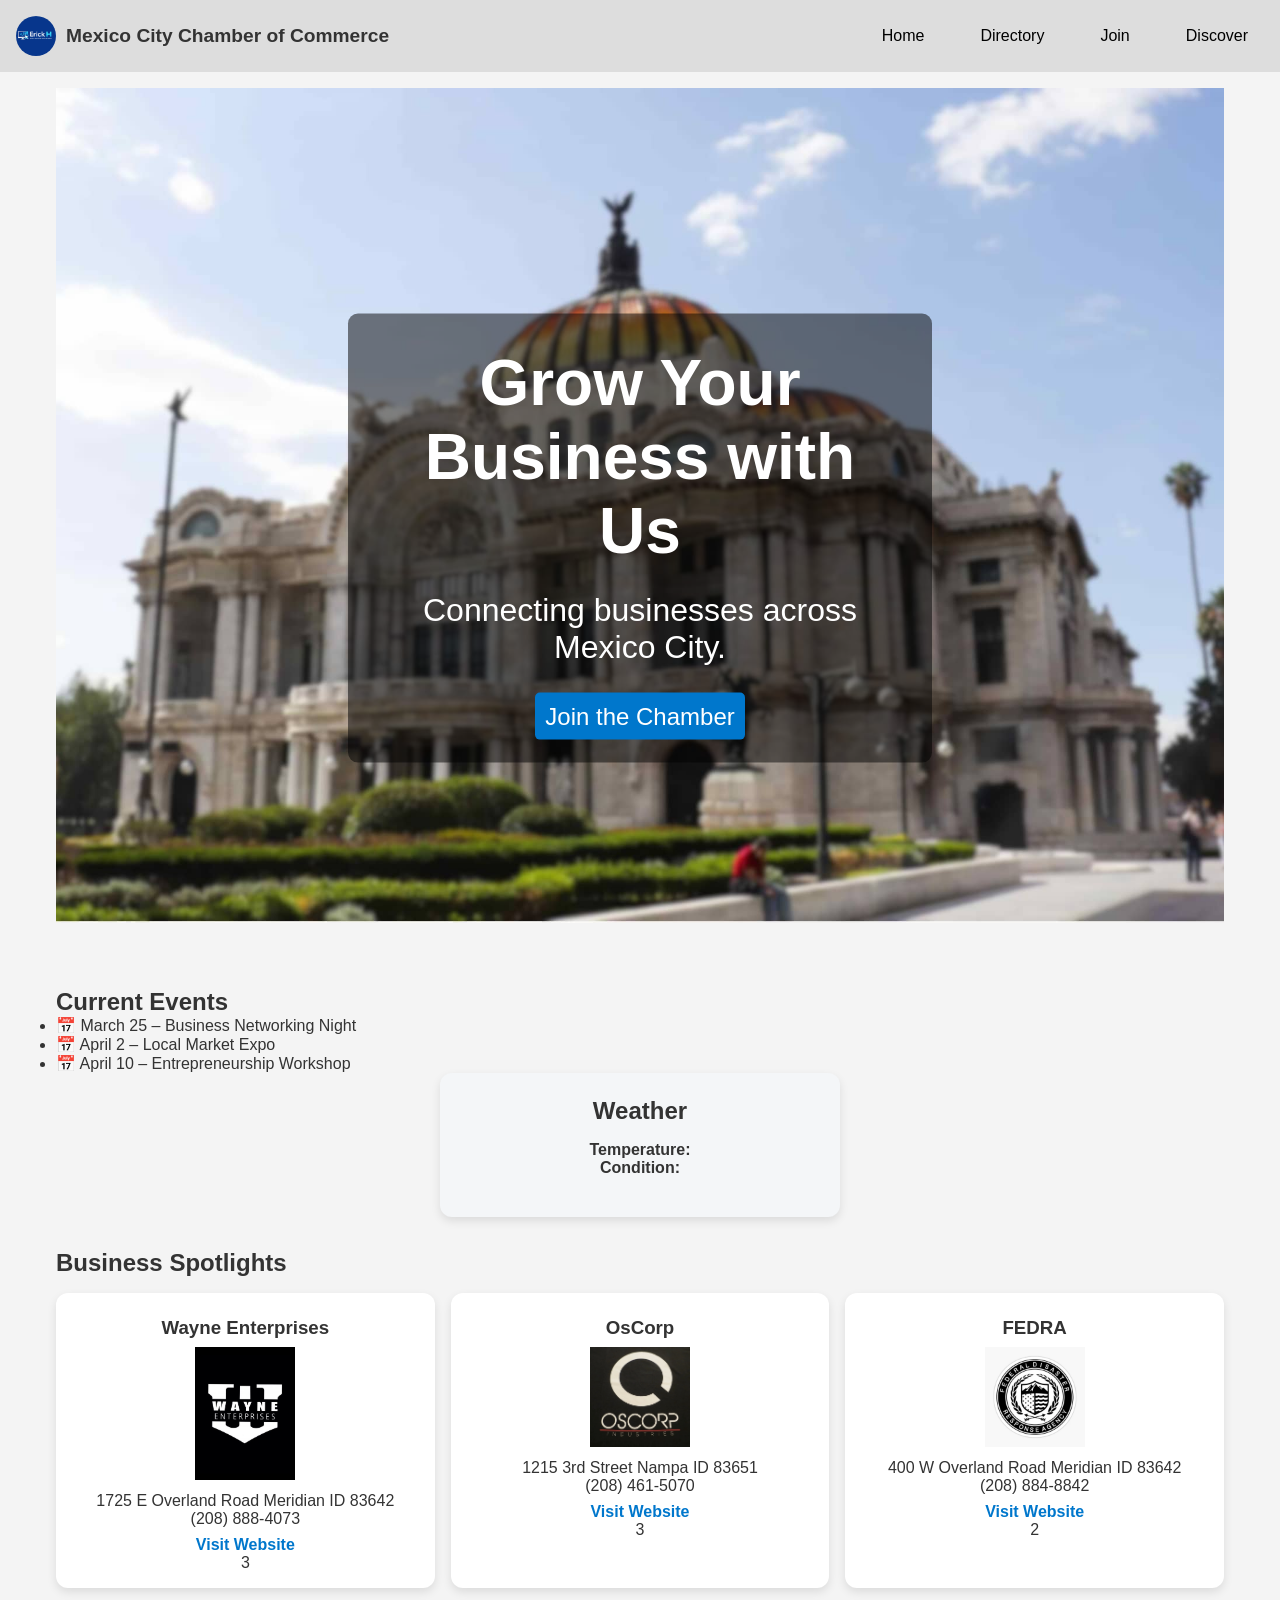
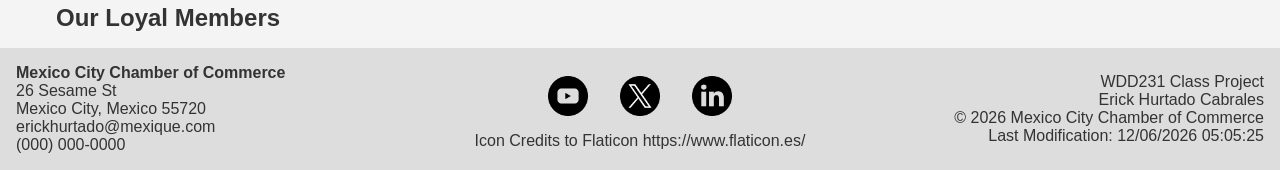
==== chamber/index.html @ 47e3b7cc "Index" ====
<!DOCTYPE html>
    <html lang="en-US">

    <head>
        <link rel="stylesheet" href="styles/styles.css">
        <link rel="stylesheet" href="styles/styles_large.css">
        <meta charset="utf-8">
        <meta name="viewport" content="width=device-width, initial-scale=1.0">
        <title>WDD 231 – Chamber of Commerce Home Page – Erick Hurtado Cabrales</title>
        <link rel="icon" href="images/favicon.ico">
        <meta name="description" content="WDD 231 – Chamber of Commerce Home Page – Erick Hurtado Cabrales">
        <meta name="author" content="Erick Hurtado">
        <meta property="og:title" content="WDD 231">
        <meta property="og:description" content="Welcome to the Chamber of Commerce Home Page, made by Erick Hurtado.">
        <meta property="og:url" content="https://erickhurtad0.github.io/wdd231/chamber/index.html">
        <meta property="og:locale" content="en_US">
        <meta property="og:image" content="https://erickhurtad0.github.io/wdd231/chamber/images/logo.png">
        <meta property="og:image:width" content="1920">
        <meta property="og:image:height" content="1280">
        <meta property="og:type" content="website">
        <meta property="og:site_name" content="Chamber of Commerce Home Page">
        <link rel="preconnect" href="https://fonts.googleapis.com">
        <link rel="preconnect" href="https://fonts.gstatic.com" crossorigin>
        <link href="https://fonts.googleapis.com/css2?family=Merriweather:ital,opsz,wght@0,18..144,300..900;1,18..144,300..900&family=Roboto+Slab:wght@100..900&display=swap" rel="stylesheet">
        <script src="scripts/scripts_index.js" defer></script>
    </head>

        <body>
            <header>

                <div class="logo-area">
                <img src="images/logo.png" alt="Chamber Logo">
                <h1>Mexico City Chamber of Commerce</h1>
                </div>

                <div class="nav-controls">
                <button id="menuButton">☰</button>
                </div>

                <nav id="primaryNav">
                <ul>
                <li><a href="index.html">Home</a></li>
                <li><a href="directory.html">Directory</a></li>
                <li><a href="#">Join</a></li>
                <li><a href="#">Discover</a></li>
                </ul>
                </nav>

            </header>

            <main>

                <section class="hero">
                    <img src="images/hero.jpg" alt="Mexico City Business District">
                    <div class="hero-text">
                        <h2>Grow Your Business with Us</h2>
                        <p>Connecting businesses across Mexico City.</p>
                        <a href="#" class="cta-button">Join the Chamber</a>
                    </div>
                </section>

                <div class="home-grid">

                    <section class="events">
                        <h2>Current Events</h2>
                        <ul>
                            <li>📅 March 25 – Business Networking Night</li>
                            <li>📅 April 2 – Local Market Expo</li>
                            <li>📅 April 10 – Entrepreneurship Workshop</li>
                        </ul>
                    </section>

                    <section class="weather">
                        <h2>Weather</h2>
                        <p><strong>Temperature:</strong> <span id="current-temp"></span></p>
                        <p><strong>Condition:</strong> <span id="weather-desc"></span></p>
                        <div id="forecast"></div>
                    </section>

                </div>

                <section class="spotlights">
                    <h2>Business Spotlights</h2>
                    <div id="spotlight-container"></div>
                </section>

                <section class="members-section">
                    <h2>Our Loyal Members</h2>
                    <div id="members"></div>
                </section>

            </main>

            <footer>

                <div class="footer-left">
                    <p><strong>Mexico City Chamber of Commerce</strong></p>
                    <p>26 Sesame St</p>
                    <p>Mexico City, Mexico 55720</p>
                    <p>erickhurtado@mexique.com</p>
                    <p>(000) 000-0000</p>
                </div>

                <div class="footer-social">

                    <div class="social-icons">
                        <img src="images/youtube.png" alt="YouTube">
                        <img src="images/xtwitter.png" alt="X">
                        <img src="images/linkedin.png" alt="LinkedIn">
                    </div>

                    <p>Icon Credits to Flaticon https://www.flaticon.es/</p>
                </div>

                <div class="footer-right">
                    <p>WDD231 Class Project</p>
                    <p>Erick Hurtado Cabrales</p>
                    <p>© 2026 Mexico City Chamber of Commerce</p>
                    <p>Last Modification: <span id="lastModified"></span></p>
                </div>

            </footer>
        </body>

    </html>
---- chamber/styles/styles.css ----
*{
margin:0;
padding:0;
box-sizing:border-box;
}

body{
font-family:Roboto, sans-serif;
background:#f4f4f4;
color:#333;
margin: 0;
}

main {
  max-width: 1200px;
  margin: 0 auto;
  padding: 1rem;
}


header{
display:flex;
flex-wrap:wrap;
align-items:center;
justify-content:space-between;
padding:1rem;
background:#ddd;
}

.logo-area{
display:flex;
align-items:center;
gap:10px;
}

.logo-area img{
width:40px;
border-radius: 50%;
}

.logo-area h1{
font-size:1.2rem;
}

#primaryNav{
display:none;
width:100%;
}

#primaryNav.open{
display:block;
}

#primaryNav ul{
list-style:none;
}

#primaryNav a{
display:block;
padding:.75rem;
text-decoration:none;
color:#000;
}

#primaryNav a:hover{
background:#bbb;
}

.nav-controls{
display:flex;
gap:.5rem;
}

#menuButton{
font-size:1.5rem;
background:none;
border:none;
cursor:pointer;
}

#darkMode{
font-size:1.2rem;
background:none;
border:none;
cursor:pointer;
}

.directory-buttons{
margin:1rem 0;
}

.directory-buttons button{
padding:.5rem 1rem;
font-size:1.2rem;
cursor:pointer;
}

#members.grid{
display:grid;
grid-template-columns:repeat(auto-fit,minmax(250px,1fr));
gap:1rem;
}

.member-card{
background:white;
padding:1rem;
text-align:center;
border-radius:6px;
box-shadow:0 2px 6px rgba(0,0,0,.2);
}

.member-card img{
width:170px;
height:auto;
}


#members.list{
display:block;
}

#members.list .member-card{
display:grid;
grid-template-columns:2fr 3fr 2fr 3fr;
gap:1rem;
text-align:left;
margin-bottom:.5rem;
box-shadow:none;
border-bottom:1px solid #ccc;
}


footer{
background:#ddd;
padding:1rem;

display:grid;
gap:1rem;
text-align:center;
}

.footer-social img{
width:40px;
margin:.5rem;
}




.hero {
    position: relative;
    height: 100vh;
    overflow: hidden;
}

.hero img {
    width: 100%;
}

.hero-text {
    position: absolute;
    top: 50%;
    left: 50%;
    transform: translate(-50%, -50%);

    color: white;
    text-align: center;

    background: rgba(0, 0, 0, 0.5); 
    padding: 2rem;
    border-radius: 10px;
}

.hero-text h2 {
  padding-bottom: 1.5rem;
  font-size: 4rem;
}

.hero-text p {
  padding-bottom: 2.3rem;
  font-size: 2rem;
}

.hero-text a {
  font-size: 1.5rem;
}

.cta-button {
    background: #0077cc;
    color: white;
    padding: 10px;
    text-decoration: none;
    border-radius: 5px;
}


.weather {
    background: #f4f6f8;
    padding: 1.5rem;
    border-radius: 12px;
    text-align: center;
    box-shadow: 0 4px 10px rgba(0,0,0,0.1);
}

.weather h2 {
    margin-bottom: 1rem;
}

#current-temp {
    display: block;
    font-size: 2.5rem;
    font-weight: bold;
    color: #0077cc;
}

#weather-desc {
    display: block;
    font-size: 1.2rem;
    text-transform: capitalize;
    margin-bottom: 1rem;
}

#forecast {
    display: grid;
    grid-template-columns: repeat(3, 1fr);
    gap: 0.5rem;
    margin-top: 1rem;
}

#forecast p {
    background: white;
    padding: 0.5rem;
    border-radius: 8px;
    font-weight: bold;
    box-shadow: 0 2px 5px rgba(0,0,0,0.1);
}

.spotlights {
    margin-top: 2rem;
    padding-bottom: 1rem;
}

.spotlights h2 {
    padding-bottom: 1rem;
}

#spotlight-container {
    display: grid;
    gap: 1rem;
}

.spotlight-card {
    background: white;
    padding: 1rem;
    border-radius: 12px;
    text-align: center;
    box-shadow: 0 4px 10px rgba(0,0,0,0.1);
    transition: transform 0.2s ease;
}

.spotlight-card:hover {
    transform: scale(1.03);
}

.spotlight-card img {
    width: 100px;
    height: auto;
    margin-bottom: 0.5rem;
}

.spotlight-card h3 {
    margin: 0.5rem 0;
}

.spotlight-card a {
    display: inline-block;
    margin-top: 0.5rem;
    color: #0077cc;
    font-weight: bold;
    text-decoration: none;
}

.spotlight-card a:hover {
    text-decoration: underline;
}
---- chamber/styles/styles_large.css ----
@media (min-width: 768px) {

header{
display:flex;
align-items:center;
justify-content:space-between;
}

#menuButton{
display:none;
}

#primaryNav{
display:block;
width:auto;
}

#primaryNav ul{
display:flex;
gap:1.5rem;
align-items:center;
}

#primaryNav a{
padding:0.5rem 1rem;
font-weight:500;
}

footer{
grid-template-columns: 1fr auto 1fr;
align-items:center;
text-align:left;
}

.footer-social{
text-align:center;
}

.social-icons{
display:flex;
justify-content:center;
gap:1rem;
margin-bottom:.5rem;
}

.footer-right{
text-align:right;
}

main {
        grid-template-columns: 2fr 1fr;
    }

.hero {
    grid-column: 1 / -1;
}

.spotlights {
    grid-column: 1 / -1;
    grid-template-columns: repeat(3, 1fr);
}

#spotlight-container {
        grid-template-columns: repeat(3, 1fr);
    }

.weather {
    max-width: 400px;
    margin: auto;
}

}
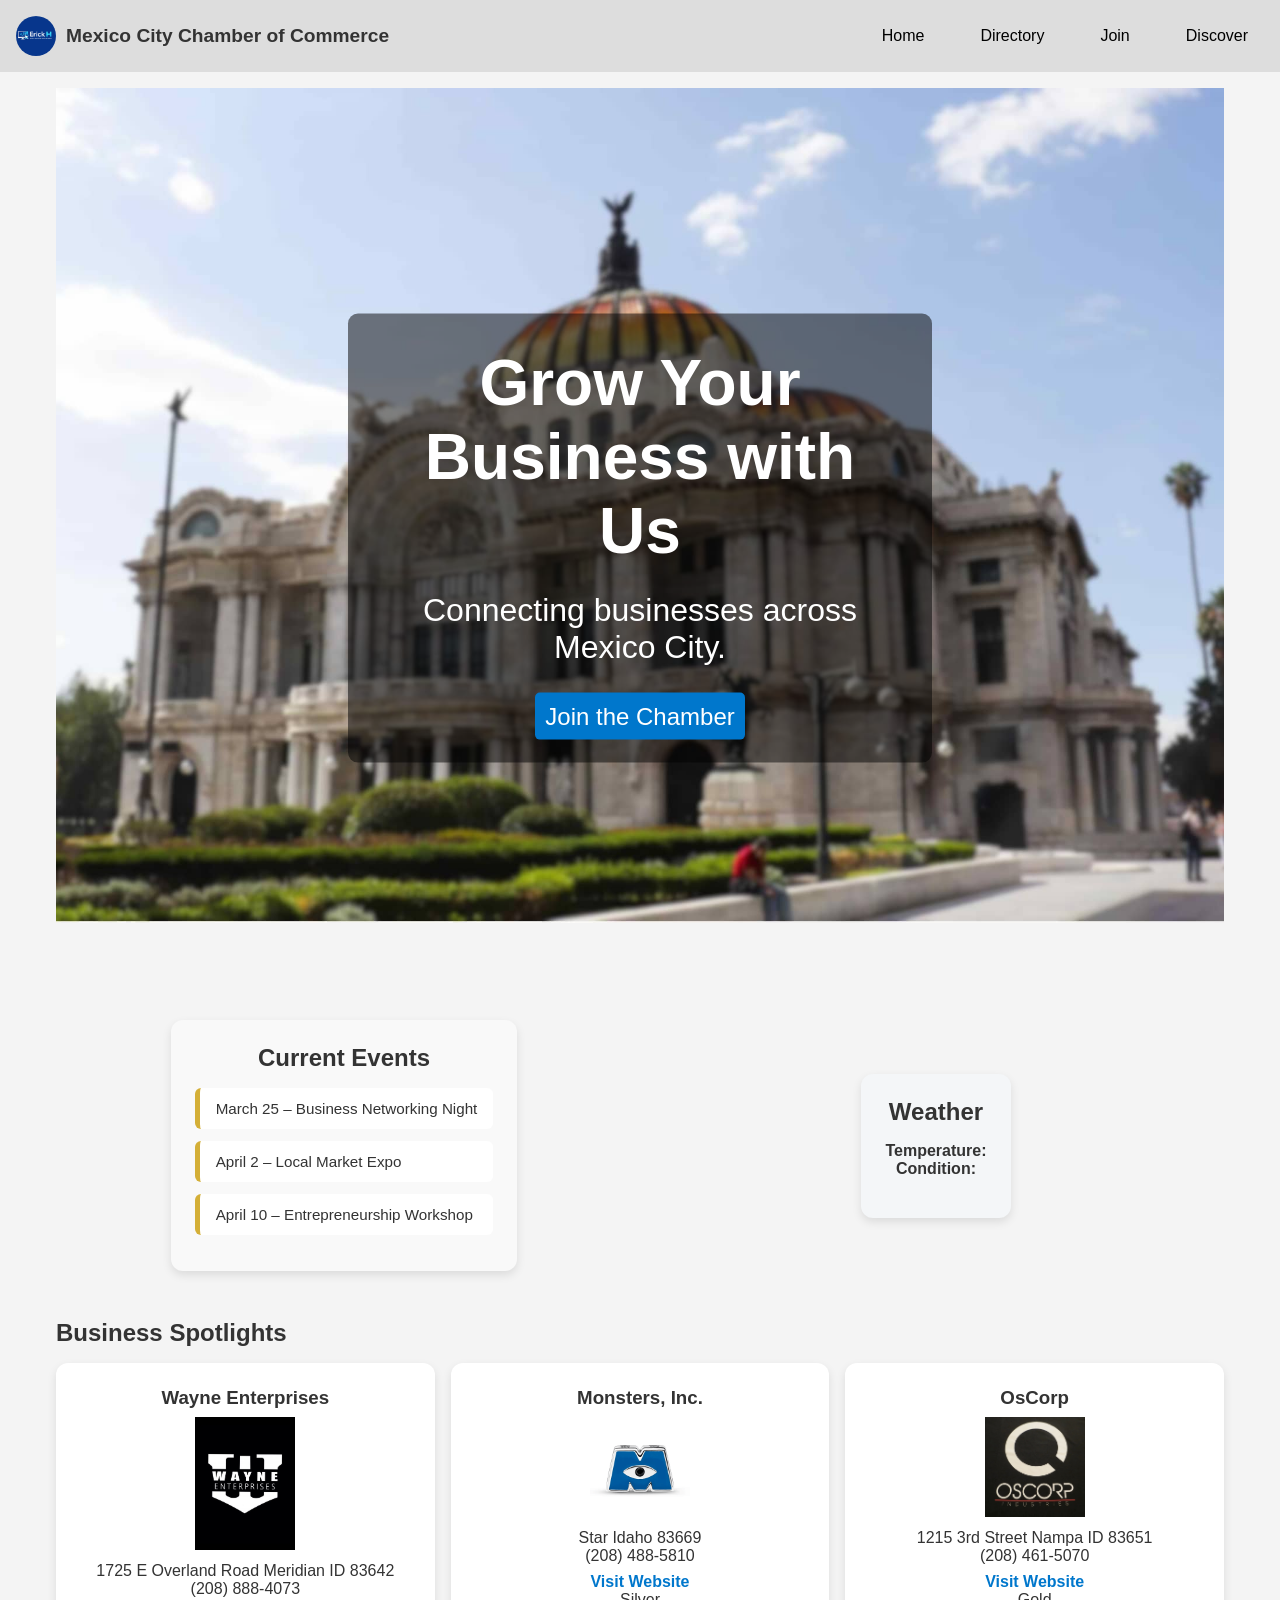
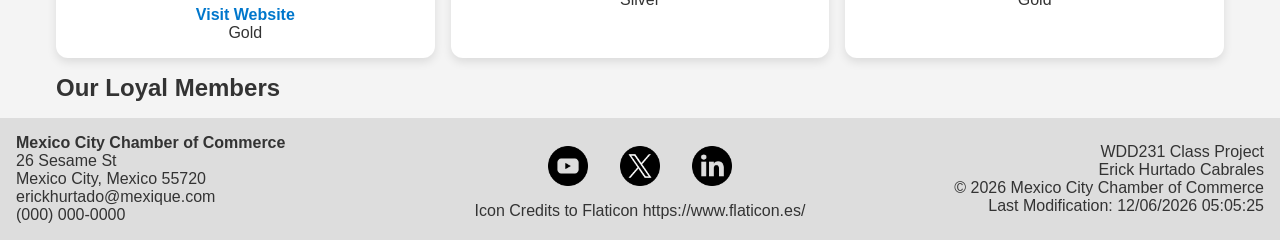
==== commit b4c77f35: "index2" ====
--- a/chamber/index.html
+++ b/chamber/index.html
@@ -64,9 +64,9 @@
                     <section class="events">
                         <h2>Current Events</h2>
                         <ul>
-                            <li>📅 March 25 – Business Networking Night</li>
-                            <li>📅 April 2 – Local Market Expo</li>
-                            <li>📅 April 10 – Entrepreneurship Workshop</li>
+                            <li> March 25 – Business Networking Night</li>
+                            <li> April 2 – Local Market Expo</li>
+                            <li> April 10 – Entrepreneurship Workshop</li>
                         </ul>
                     </section>
 
--- a/chamber/styles/styles.css
+++ b/chamber/styles/styles.css
@@ -282,4 +282,48 @@
 
 .spotlight-card a:hover {
     text-decoration: underline;
+}
+
+.events {
+  background-color: #f9f9f9;
+  padding: 1.5rem;
+  border-radius: 12px;
+  max-width: 400px;
+  margin: 1rem auto;
+  box-shadow: 0 4px 10px rgba(0, 0, 0, 0.1);
+}
+
+.events h2 {
+  margin-bottom: 1rem;
+  font-size: 1.5rem;
+  color: #333;
+  text-align: center;
+}
+
+.events ul {
+  list-style: none;
+  padding: 0;
+}
+
+.events li {
+  background: white;
+  margin-bottom: 0.75rem;
+  padding: 0.75rem 1rem;
+  border-left: 5px solid #D4AF37; 
+  border-radius: 6px;
+  font-size: 0.95rem;
+  transition: transform 0.2s ease, box-shadow 0.2s ease;
+}
+
+.events li:hover {
+  transform: translateX(5px);
+  box-shadow: 0 3px 8px rgba(0,0,0,0.1);
+}
+
+.home-grid {
+  display: grid;
+  grid-template-columns: 1fr 1fr;
+  gap: 1rem;
+  align-items: start;
+  padding-top: 1rem;
 }
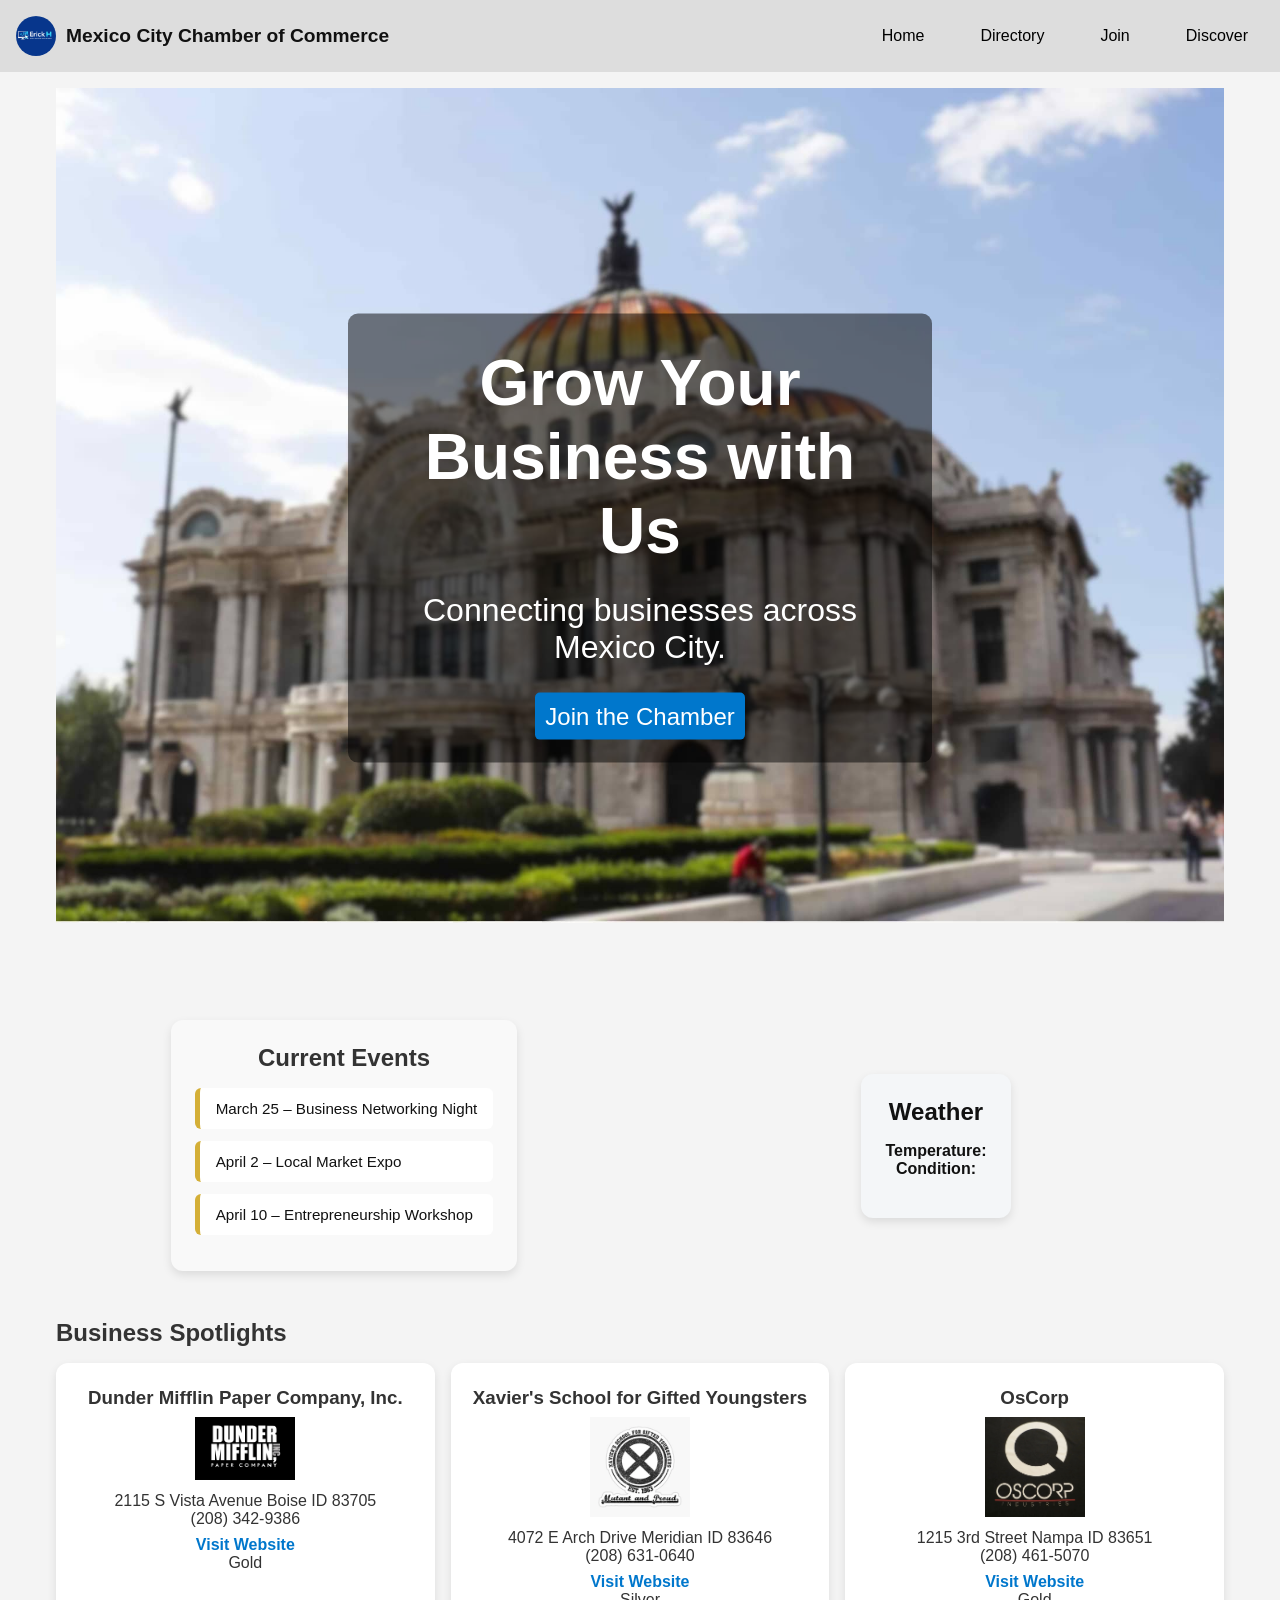
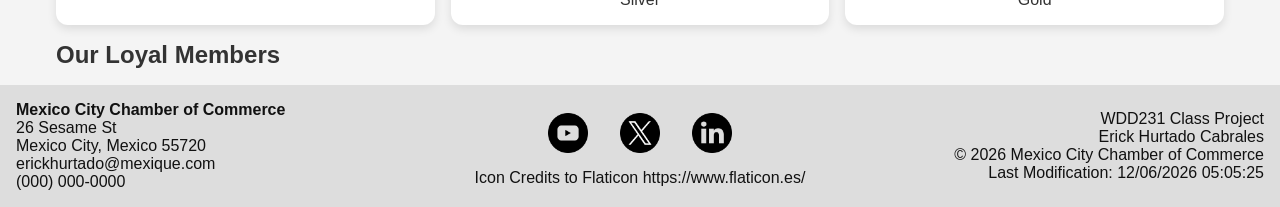
==== commit 06d6ceef: "Discover" ====
--- a/chamber/index.html
+++ b/chamber/index.html
@@ -41,8 +41,8 @@
                 <ul>
                 <li><a href="index.html">Home</a></li>
                 <li><a href="directory.html">Directory</a></li>
-                <li><a href="#">Join</a></li>
-                <li><a href="#">Discover</a></li>
+                <li><a href="join.html">Join</a></li>
+                <li><a href="discover.html">Discover</a></li>
                 </ul>
                 </nav>
 
--- a/chamber/styles/styles.css
+++ b/chamber/styles/styles.css
@@ -1,3 +1,12 @@
+:root {
+  --primary: #6c63ff;
+  --secondary: #00c2ff;
+  --dark: #0f172a;
+  --glass: rgba(255, 255, 255, 0.08);
+  --border: rgba(255, 255, 255, 0.2);
+  --accent: #f4a261;
+}
+
 *{
 margin:0;
 padding:0;
@@ -12,19 +21,21 @@
 }
 
 main {
+  font-family:Roboto, sans-serif;
   max-width: 1200px;
   margin: 0 auto;
   padding: 1rem;
 }
 
 
-header{
-display:flex;
-flex-wrap:wrap;
-align-items:center;
-justify-content:space-between;
-padding:1rem;
-background:#ddd;
+header {
+  display:flex;
+  flex-wrap:wrap;
+  align-items:center;
+  justify-content:space-between;
+  padding:1rem;
+  background:#ddd;
+  color:#111;
 }
 
 .logo-area{
@@ -63,7 +74,8 @@
 }
 
 #primaryNav a:hover{
-background:#bbb;
+  background:#bbb;
+  color:#000;
 }
 
 .nav-controls{
@@ -131,12 +143,12 @@
 
 
 footer{
-background:#ddd;
-padding:1rem;
-
-display:grid;
-gap:1rem;
-text-align:center;
+  background:#ddd;
+  color:#111;
+  padding:1rem;
+  display:grid;
+  gap:1rem;
+  text-align:center;
 }
 
 .footer-social img{
@@ -195,11 +207,12 @@
 
 
 .weather {
-    background: #f4f6f8;
-    padding: 1.5rem;
-    border-radius: 12px;
-    text-align: center;
-    box-shadow: 0 4px 10px rgba(0,0,0,0.1);
+  background: #f4f6f8;
+  color: #111;
+  padding: 1.5rem;
+  border-radius: 12px;
+  text-align: center;
+  box-shadow: 0 4px 10px rgba(0,0,0,0.1);
 }
 
 .weather h2 {
@@ -228,11 +241,12 @@
 }
 
 #forecast p {
-    background: white;
-    padding: 0.5rem;
-    border-radius: 8px;
-    font-weight: bold;
-    box-shadow: 0 2px 5px rgba(0,0,0,0.1);
+  background: white;
+  color: #111;
+  padding: 0.5rem;
+  border-radius: 8px;
+  font-weight: bold;
+  box-shadow: 0 2px 5px rgba(0,0,0,0.1);
 }
 
 .spotlights {
@@ -286,6 +300,7 @@
 
 .events {
   background-color: #f9f9f9;
+  color: #111;
   padding: 1.5rem;
   border-radius: 12px;
   max-width: 400px;
@@ -307,12 +322,12 @@
 
 .events li {
   background: white;
+  color: #111;
   margin-bottom: 0.75rem;
   padding: 0.75rem 1rem;
-  border-left: 5px solid #D4AF37; 
+  border-left: 5px solid #D4AF37;
   border-radius: 6px;
   font-size: 0.95rem;
-  transition: transform 0.2s ease, box-shadow 0.2s ease;
 }
 
 .events li:hover {
@@ -326,4 +341,327 @@
   gap: 1rem;
   align-items: start;
   padding-top: 1rem;
+}
+
+.container {
+  display: grid;
+  grid-template-columns: 1fr;
+  gap: 2rem;
+  padding: 2rem;
+}
+
+form {
+  background: var(--glass);
+  color: #111;
+  padding: 2rem;
+  border-radius: 20px;
+  backdrop-filter: blur(15px);
+  border: 1px solid var(--border);
+  box-shadow: 0 10px 30px rgba(0,0,0,0.4);
+}
+
+form label {
+  display: block;
+  margin-bottom: 1.2rem;
+  font-size: 0.9rem;
+}
+
+input, textarea, select {
+  width: 100%;
+  padding: 10px;
+  margin-top: 6px;
+  border-radius: 10px;
+  border: 1px solid grey;
+  background: rgba(255,255,255,0.05);
+  color: black;
+  outline: none;
+  transition: 0.3s;
+}
+
+input:focus, textarea:focus, select:focus {
+  border-color: var(--secondary);
+}
+
+input[type="submit"] {
+  background: linear-gradient(135deg, var(--primary), var(--secondary));
+  border: none;
+  margin-top: 1rem;
+  font-weight: bold;
+  cursor: pointer;
+  transition: 0.3s;
+}
+
+input[type="submit"]:hover {
+  transform: scale(1.05);
+}
+
+.cards {
+  display: flex;
+  flex-direction: column;
+  gap: 1.5rem;
+}
+
+.card {
+  background: var(--glass);
+  color: #111;
+  border-radius: 15px;
+  padding: 1.5rem;
+  text-align: center;
+  border: 1px solid var(--border);
+  backdrop-filter: blur(10px);
+}
+
+.card:nth-child(2) { animation-delay: 0.2s; }
+.card:nth-child(3) { animation-delay: 0.4s; }
+.card:nth-child(4) { animation-delay: 0.6s; }
+
+.card h3 {
+  margin-top: 0;
+}
+
+.card button {
+  margin-top: 10px;
+  padding: 8px 14px;
+  border-radius: 20px;
+  border: none;
+  background: var(--primary);
+  color: white;
+  cursor: pointer;
+  transition: 0.3s;
+}
+
+.card button:hover {
+  background: var(--secondary);
+  transform: scale(1.1);
+}
+
+#npmember {
+  background: #22c55e;
+}
+
+#bronze {
+  background: #cd7f32;
+}
+
+#silver {
+  background: #c0c0c0;
+  color: black;
+}
+
+#gold {
+  background: linear-gradient(135deg, #ffd700, #ffb700);
+  color: black;
+}
+
+dialog {
+  border: none;
+  border-radius: 20px;
+  padding: 2rem;
+  background: #1e293b;
+  color: white;
+  box-shadow: 0 20px 50px rgba(0,0,0,0.6);
+  margin: auto;
+}
+
+dialog::backdrop {
+  background: rgba(0,0,0,0.7);
+}
+
+dialog button {
+  margin-top: 1rem;
+  padding: 8px 12px;
+  border-radius: 10px;
+  border: none;
+  background: var(--primary);
+  color: white;
+  cursor: pointer;
+}
+
+#npModal {
+  background: linear-gradient(135deg, #14532d, #22c55e);
+  color: white;
+}
+
+#bronzeModal {
+  background: linear-gradient(135deg, #5c3a1a, #cd7f32);
+  color: white;
+}
+
+#silverModal {
+  background: linear-gradient(135deg, #6b7280, #c0c0c0);
+  color: black;
+}
+
+#goldModal {
+  background: linear-gradient(135deg, #b89600, #ffd700);
+  color: black;
+}
+
+#results {
+  background: var(--glass);
+  color: #111;
+  padding: 2rem;
+  border-radius: 20px;
+  border: 1px solid var(--border);
+  backdrop-filter: blur(15px);
+  width: 90%;
+  max-width: 500px;
+}
+
+#results p {
+  margin: 12px 0;
+  padding: 10px;
+  border-radius: 10px;
+  background: rgba(255,255,255,0.05);
+  color: #111;
+}
+#results strong {
+  color: black;
+}
+
+@keyframes fadeUp {
+  from {
+    opacity: 0;
+    transform: translateY(20px);
+  }
+  to {
+    opacity: 1;
+    transform: translateY(0);
+  }
+}
+
+
+.discover-grid {
+  display: grid;
+  gap: 1.5rem;
+  grid-template-areas:
+    "card1"
+    "card2"
+    "card3"
+    "card4"
+    "card5"
+    "card6"
+    "card7"
+    "card8";
+}
+
+.discover-card {
+  background: rgba(255, 255, 255, 0.92);
+  border-radius: 1.5rem;
+  overflow: hidden;
+  display: flex;
+  flex-direction: column;
+  border: 1px solid rgba(255,255,255,.3);
+  box-shadow:
+    0 10px 30px rgba(0,0,0,.08),
+    0 4px 10px rgba(0,0,0,.05);
+  backdrop-filter: blur(10px);
+  transition:
+    transform .35s ease,
+    box-shadow .35s ease,
+    border-color .35s ease;
+  position: relative;
+  margin-top: 2rem;
+}
+
+.discover-card::before {
+  content: "";
+  position: absolute;
+  inset: 0;
+  background: linear-gradient(
+    180deg,
+    rgba(255,255,255,.15) 0%,
+    rgba(255,255,255,0) 40%
+  );
+}
+
+.discover-card:hover {
+  transform: translateY(-8px);
+  box-shadow:
+    0 18px 40px rgba(0,0,0,.16),
+    0 8px 18px rgba(18, 53, 91, .15);
+  border-color: rgba(18, 53, 91, .25);
+}
+
+.discover-card h2 {
+  margin: 0;
+  padding: 1rem 1.25rem;
+  background: linear-gradient(135deg, var(--primary), #1d4e89);
+  color: white;
+  font-size: 1.3rem;
+  letter-spacing: .5px;
+  position: relative;
+}
+
+.discover-card figure {
+  margin: 0;
+  overflow: hidden;
+  position: relative;
+}
+
+.discover-card img {
+  width: 100%;
+  height: 220px;
+  object-fit: cover;
+  display: block;
+  transition:
+    transform .5s ease,
+    filter .5s ease;
+}
+
+.discover-card-content {
+  padding: 1.25rem;
+  display: flex;
+  flex-direction: column;
+  gap: 1rem;
+  flex-grow: 1;
+}
+
+.discover-card address {
+  font-style: normal;
+  font-size: .95rem;
+  color: #6b7280;
+  line-height: 1.5;
+  padding-bottom: .5rem;
+  border-bottom: 1px solid rgba(0,0,0,.08);
+}
+
+.discover-card p {
+  color: #374151;
+  line-height: 1.7;
+  margin: 0;
+  flex-grow: 1;
+  font-size: .98rem;
+}
+
+.discover-card button {
+  align-self: flex-start;
+  border: none;
+  border-radius: 999px;
+  padding: .8rem 1.4rem;
+  background: linear-gradient(135deg, var(--accent), #ffb86b);
+  color: #1f2937;
+  font-weight: 700;
+  letter-spacing: .3px;
+  cursor: pointer;
+  transition:
+    transform .3s ease,
+    box-shadow .3s ease,
+    filter .3s ease;
+  box-shadow: 0 6px 16px rgba(244, 162, 97, .35);
+}
+
+.discover-card button:hover {
+  transform: translateY(-2px) scale(1.03);
+  filter: brightness(1.05);
+  box-shadow: 0 10px 22px rgba(244, 162, 97, .45);
+}
+
+.discover-card button:active {
+  transform: translateY(1px);
+}
+
+.visually-hidden {
+  position: absolute;
+  left: -10000px;
 }
--- a/chamber/styles/styles_large.css
+++ b/chamber/styles/styles_large.css
@@ -69,4 +69,21 @@
     margin: auto;
 }
 
+.container {
+    grid-template-columns: 2fr 1fr;
+    align-items: start;
+}
+
+.discover-grid {
+    grid-template-columns: repeat(3, 1fr);
+    grid-template-areas:
+      "card1 card2 card3"
+      "card4 card3 card5"
+      "card6 card7 card8";
+  }
+
+  .hero-discover h1 {
+    font-size: 3rem;
+  }
+
 }
